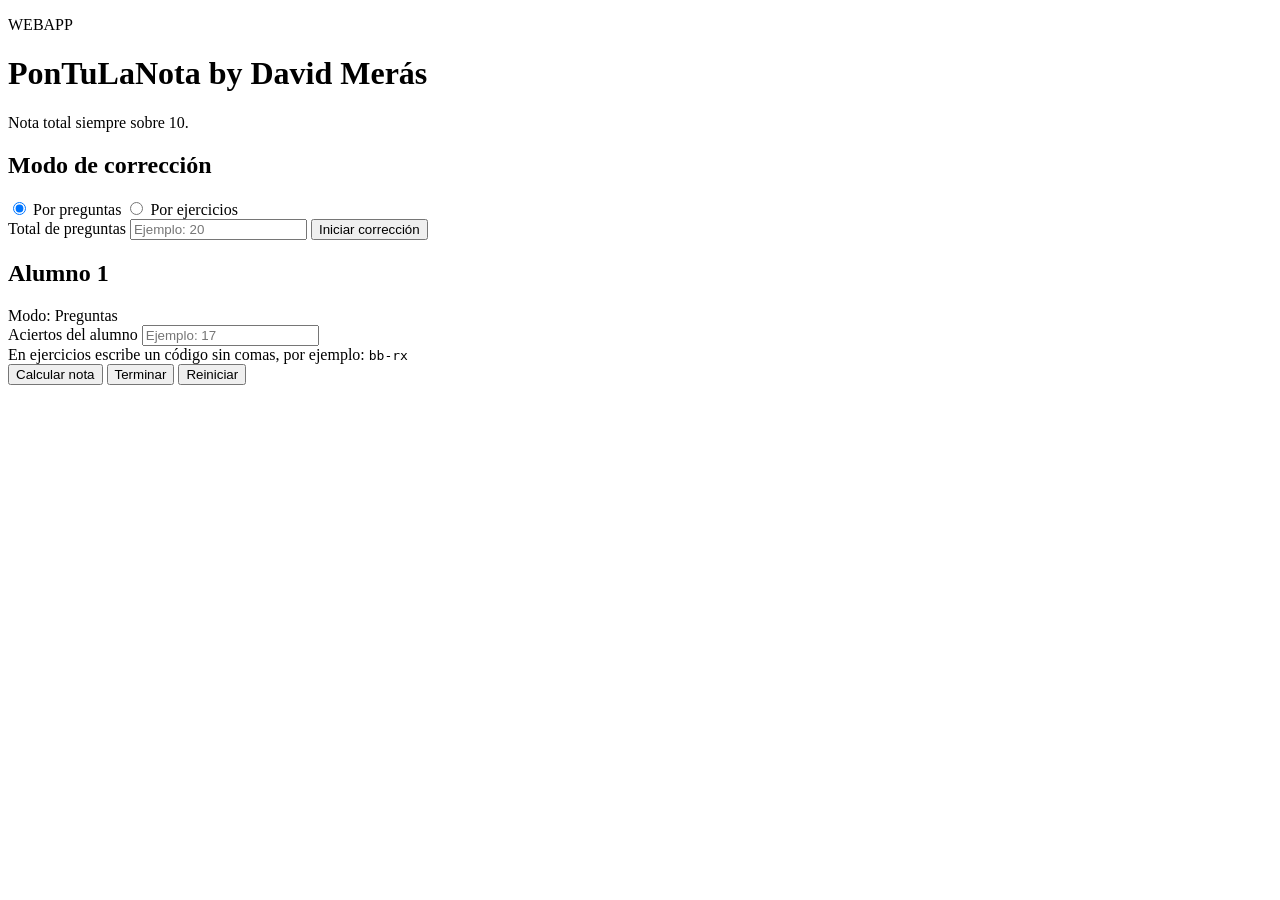
==== index.html @ 4c0bf09d "Add files via upload" ====
<!doctype html>
<html lang="es">
  <head>
    <meta charset="UTF-8" />
    <meta name="viewport" content="width=device-width, initial-scale=1, viewport-fit=cover" />
    <meta name="apple-mobile-web-app-capable" content="yes" />
    <meta name="apple-mobile-web-app-status-bar-style" content="default" />
    <meta name="apple-mobile-web-app-title" content="PonTuLaNota" />
    <meta name="theme-color" content="#0369a1" />
    <title>PonTuLaNota</title>
    <link rel="manifest" href="./manifest.webmanifest" />
    <link rel="apple-touch-icon" href="./icons/apple-touch-icon.png" />
    <link rel="stylesheet" href="./styles.css" />
  </head>
  <body>
    <main class="app-shell">
      <header class="hero">
        <p class="badge">WEBAPP</p>
        <h1>PonTuLaNota by David Merás</h1>
        <p class="sub">Nota total siempre sobre 10.</p>
      </header>

      <section class="card">
        <h2>Modo de corrección</h2>
        <div class="mode-switch">
          <label><input type="radio" name="modo" value="preguntas" checked /> Por preguntas</label>
          <label><input type="radio" name="modo" value="ejercicios" /> Por ejercicios</label>
        </div>

        <label id="totalLabel" for="totalInput">Total de preguntas</label>
        <input id="totalInput" type="number" min="1" inputmode="numeric" placeholder="Ejemplo: 20" />

        <button id="btnIniciar" class="btn btn-primary">Iniciar corrección</button>
      </section>

      <section class="card" id="sessionCard">
        <div class="session-head">
          <h2 id="alumnoLabel">Alumno 1</h2>
          <span id="modoActivo" class="pill">Modo: Preguntas</span>
        </div>

        <label id="entradaLabel" for="entradaAlumno">Aciertos del alumno</label>
        <input id="entradaAlumno" type="text" placeholder="Ejemplo: 17" />

        <div class="help" id="helpText">
          En ejercicios escribe un código sin comas, por ejemplo: <code>bb-rx</code>
        </div>

        <div class="actions">
          <button id="btnCalcular" class="btn btn-primary">Calcular nota</button>
          <button id="btnTerminar" class="btn btn-secondary">Terminar</button>
          <button id="btnReiniciar" class="btn btn-ghost">Reiniciar</button>
        </div>

        <p id="resultado" class="resultado"></p>
        <ul id="historial" class="historial"></ul>
      </section>
    </main>

    <script src="./app.js"></script>
    <script>
      if ("serviceWorker" in navigator) {
        navigator.serviceWorker.register("./sw.js");
      }
    </script>
  </body>
</html>
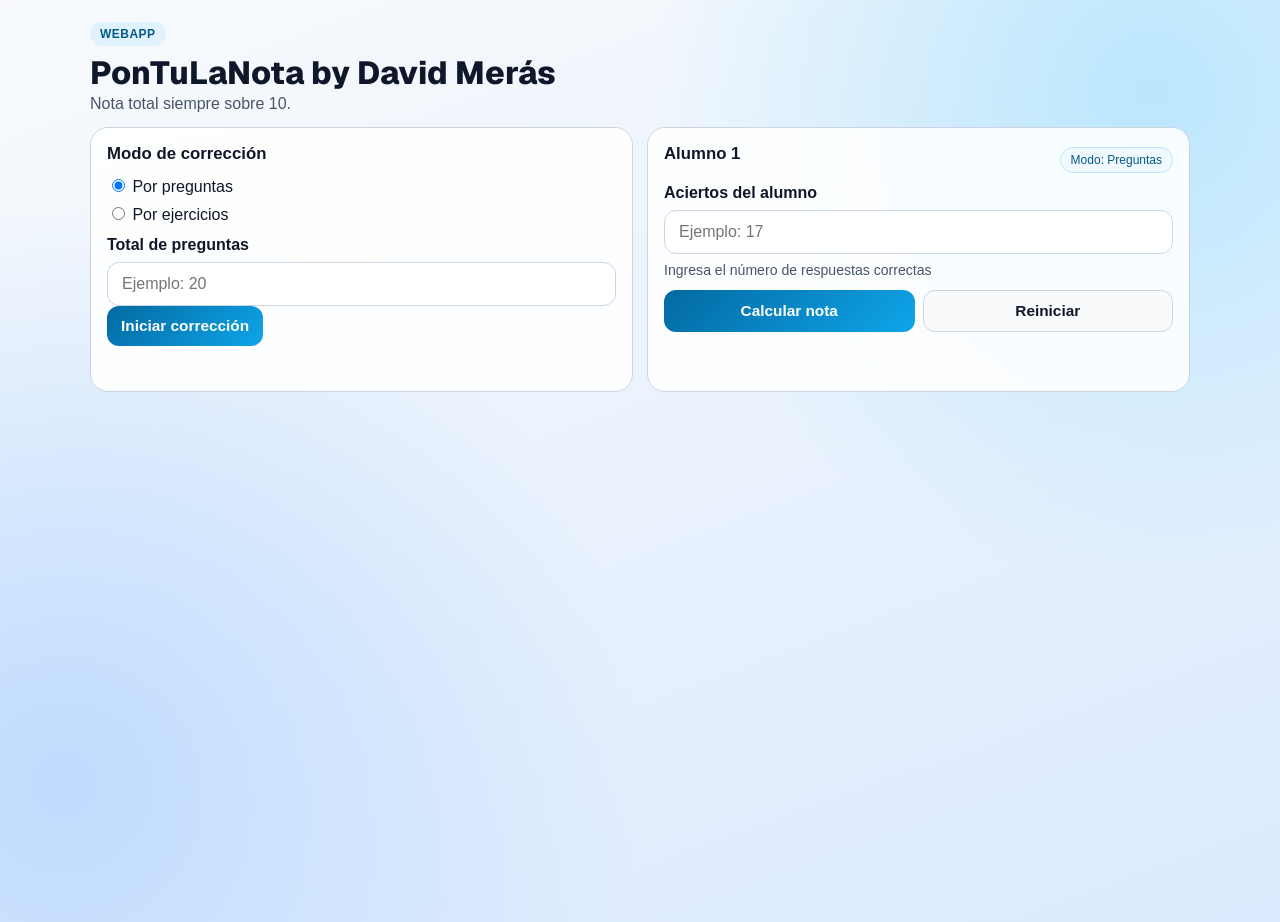
==== commit 25b4aba4: "Add files via upload" ====
--- a/index.html
+++ b/index.html
@@ -8,7 +8,14 @@
     <meta name="apple-mobile-web-app-title" content="PonTuLaNota" />
     <meta name="theme-color" content="#0369a1" />
     <title>PonTuLaNota</title>
+    <link rel="preconnect" href="https://fonts.googleapis.com" />
+    <link rel="preconnect" href="https://fonts.gstatic.com" crossorigin />
+    <link
+      href="https://fonts.googleapis.com/css2?family=Geist:wght@400;600;700;800&display=swap"
+      rel="stylesheet"
+    />
     <link rel="manifest" href="./manifest.webmanifest" />
+    <link rel="icon" type="image/png" sizes="192x192" href="./icons/icon-192.png" />
     <link rel="apple-touch-icon" href="./icons/apple-touch-icon.png" />
     <link rel="stylesheet" href="./styles.css" />
   </head>
@@ -41,6 +48,13 @@
 
         <label id="entradaLabel" for="entradaAlumno">Aciertos del alumno</label>
         <input id="entradaAlumno" type="text" placeholder="Ejemplo: 17" />
+        <div id="codigoLegend" class="code-legend" hidden>
+          <span><code>b</code> Bien</span>
+          <span><code>b-</code> Bien -</span>
+          <span><code>r</code> Regular</span>
+          <span><code>r-</code> Regular -</span>
+          <span><code>x</code> Mal</span>
+        </div>
 
         <div class="help" id="helpText">
           En ejercicios escribe un código sin comas, por ejemplo: <code>bb-rx</code>
@@ -48,7 +62,6 @@
 
         <div class="actions">
           <button id="btnCalcular" class="btn btn-primary">Calcular nota</button>
-          <button id="btnTerminar" class="btn btn-secondary">Terminar</button>
           <button id="btnReiniciar" class="btn btn-ghost">Reiniciar</button>
         </div>
 
--- a/styles.css
+++ b/styles.css
@@ -0,0 +1,321 @@
+:root {
+  --bg-a: #f8fafc;
+  --bg-b: #dbeafe;
+  --ink: #0f172a;
+  --muted: #475569;
+  --card: rgba(255, 255, 255, 0.88);
+  --line: #cbd5e1;
+  --accent: #0369a1;
+  --accent-2: #0ea5e9;
+  --ok: #166534;
+  --bad: #b91c1c;
+}
+
+* {
+  box-sizing: border-box;
+}
+
+[hidden] {
+  display: none !important;
+}
+
+body {
+  margin: 0;
+  font-family: "Avenir Next", "Trebuchet MS", "Segoe UI", sans-serif;
+  color: var(--ink);
+  background:
+    radial-gradient(circle at 90% 10%, #bae6fd 0%, transparent 35%),
+    radial-gradient(circle at 5% 85%, #bfdbfe 0%, transparent 40%),
+    linear-gradient(160deg, var(--bg-a), var(--bg-b));
+  min-height: 100vh;
+}
+
+.app-shell {
+  width: min(780px, 92vw);
+  margin: 22px auto 40px;
+}
+
+.hero h1 {
+  margin: 6px 0 2px;
+  font-size: clamp(1.35rem, 3.4vw, 2rem);
+  font-family: "Geist", "Avenir Next", "Trebuchet MS", "Segoe UI", sans-serif;
+  font-weight: 800;
+}
+
+.sub {
+  margin: 0;
+  color: var(--muted);
+}
+
+.badge {
+  display: inline-block;
+  margin: 0;
+  padding: 5px 10px;
+  border-radius: 999px;
+  background: #e0f2fe;
+  color: #075985;
+  font-weight: 700;
+  letter-spacing: 0.04em;
+  font-size: 0.75rem;
+}
+
+.card {
+  margin-top: 14px;
+  padding: 16px;
+  border: 1px solid var(--line);
+  border-radius: 18px;
+  background: var(--card);
+  backdrop-filter: blur(4px);
+  animation: rise 0.35s ease both;
+}
+
+@keyframes rise {
+  from {
+    transform: translateY(10px);
+    opacity: 0;
+  }
+  to {
+    transform: translateY(0);
+    opacity: 1;
+  }
+}
+
+h2 {
+  margin: 0 0 12px;
+  font-size: 1.05rem;
+}
+
+label {
+  display: block;
+  font-weight: 600;
+  margin-bottom: 8px;
+}
+
+.mode-switch {
+  display: grid;
+  gap: 8px;
+  margin-bottom: 12px;
+}
+
+.mode-switch label {
+  margin: 0;
+  font-weight: 500;
+}
+
+input[type="text"],
+input[type="number"] {
+  width: 100%;
+  border: 1px solid var(--line);
+  border-radius: 12px;
+  padding: 12px 14px;
+  font-size: 1rem;
+  background: #fff;
+  outline: none;
+}
+
+input:focus {
+  border-color: var(--accent-2);
+  box-shadow: 0 0 0 3px rgba(14, 165, 233, 0.2);
+}
+
+.btn {
+  border: 0;
+  border-radius: 12px;
+  padding: 11px 14px;
+  font-size: 0.96rem;
+  font-weight: 700;
+}
+
+.btn-primary {
+  background: linear-gradient(135deg, var(--accent), var(--accent-2));
+  color: #fff;
+}
+
+.btn-secondary {
+  background: #e2e8f0;
+  color: #0f172a;
+}
+
+.btn-ghost {
+  background: #f8fafc;
+  color: #0f172a;
+  border: 1px solid var(--line);
+}
+
+.session-head {
+  display: flex;
+  align-items: center;
+  justify-content: space-between;
+  gap: 8px;
+  margin-bottom: 8px;
+}
+
+.pill {
+  font-size: 0.75rem;
+  padding: 5px 10px;
+  background: #f0f9ff;
+  color: #075985;
+  border-radius: 999px;
+  border: 1px solid #bae6fd;
+}
+
+.help {
+  color: var(--muted);
+  font-size: 0.88rem;
+  margin: 8px 0 12px;
+}
+
+.code-legend {
+  display: flex;
+  flex-wrap: wrap;
+  gap: 8px 14px;
+  margin: 8px 0 6px;
+  color: var(--muted);
+  font-size: 0.9rem;
+}
+
+.code-legend span {
+  display: inline-flex;
+  align-items: center;
+  gap: 6px;
+}
+
+.code-legend code {
+  font-family: "SFMono-Regular", "Menlo", "Consolas", monospace;
+  font-size: 0.88rem;
+  background: #eff6ff;
+  color: #0c4a6e;
+  padding: 2px 6px;
+  border-radius: 8px;
+}
+
+.actions {
+  display: grid;
+  grid-template-columns: 1fr 1fr;
+  gap: 8px;
+}
+
+.resultado {
+  margin: 14px 0 10px;
+  font-weight: 800;
+  color: var(--ink);
+  min-height: 1.2em;
+}
+
+.resultado.pass {
+  color: var(--ok);
+}
+
+.resultado.fail {
+  color: var(--bad);
+}
+
+.resultado:has(.result-label) {
+  display: grid;
+  grid-template-columns: max-content 90px max-content 70px;
+  column-gap: 18px;
+  row-gap: 6px;
+  align-items: baseline;
+}
+
+.result-label,
+.result-code-label {
+  color: var(--ink);
+  font-weight: 700;
+}
+
+.result-score,
+.result-code {
+  font-family: "SFMono-Regular", "Menlo", "Consolas", monospace;
+}
+
+.result-code {
+  color: #0f172a;
+}
+
+.historial {
+  margin: 0;
+  padding-left: 20px;
+  color: var(--muted);
+}
+
+.historial li + li {
+  margin-top: 16px;
+}
+
+.historial-item {
+  display: grid;
+  grid-template-columns: 120px 90px 130px 1fr;
+  gap: 12px;
+  align-items: baseline;
+  font-family: "SFMono-Regular", "Menlo", "Consolas", monospace;
+}
+
+.hist-alumno {
+  font-family: "Avenir Next", "Trebuchet MS", "Segoe UI", sans-serif;
+}
+
+.hist-nota {
+  font-weight: 700;
+}
+
+.result-score.pass,
+.result-code.pass,
+.hist-nota.pass,
+.hist-codigo.pass {
+  color: var(--ok);
+}
+
+.result-score.fail,
+.result-code.fail,
+.hist-nota.fail,
+.hist-codigo.fail {
+  color: var(--bad);
+}
+
+.historial li.fail {
+  color: var(--bad);
+}
+
+.historial li.pass {
+  color: var(--ok);
+}
+
+.hist-codigo {
+  color: #334155;
+}
+
+@media (min-width: 900px) {
+  .app-shell {
+    width: min(1100px, 92vw);
+    display: grid;
+    grid-template-columns: 1fr 1fr;
+    gap: 14px;
+    align-items: start;
+  }
+
+  .hero {
+    grid-column: 1 / -1;
+  }
+
+  .card {
+    margin-top: 0;
+    min-height: 100%;
+  }
+}
+
+@media (max-width: 560px) {
+  .actions {
+    grid-template-columns: 1fr;
+  }
+
+  .resultado:has(.result-label) {
+    grid-template-columns: 1fr;
+    gap: 4px;
+  }
+
+  .historial-item {
+    grid-template-columns: 1fr;
+    gap: 4px;
+  }
+}
